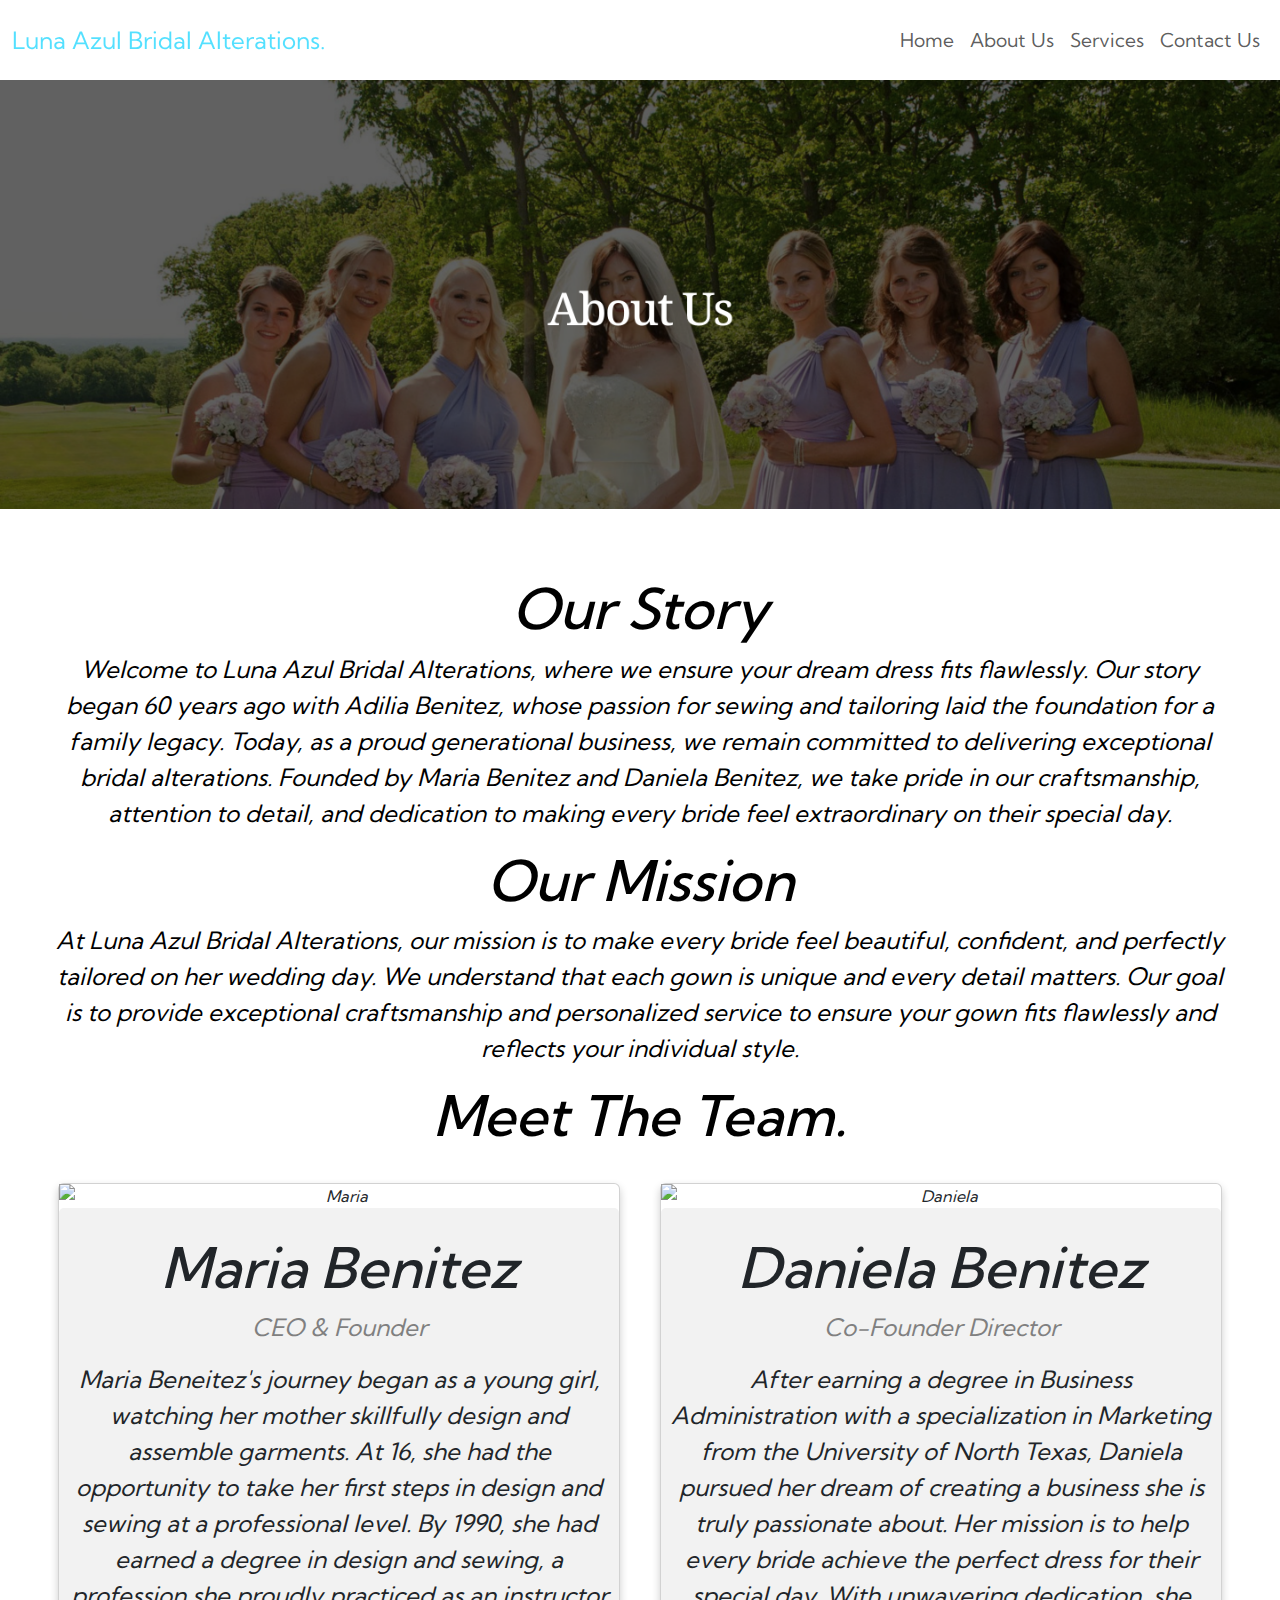
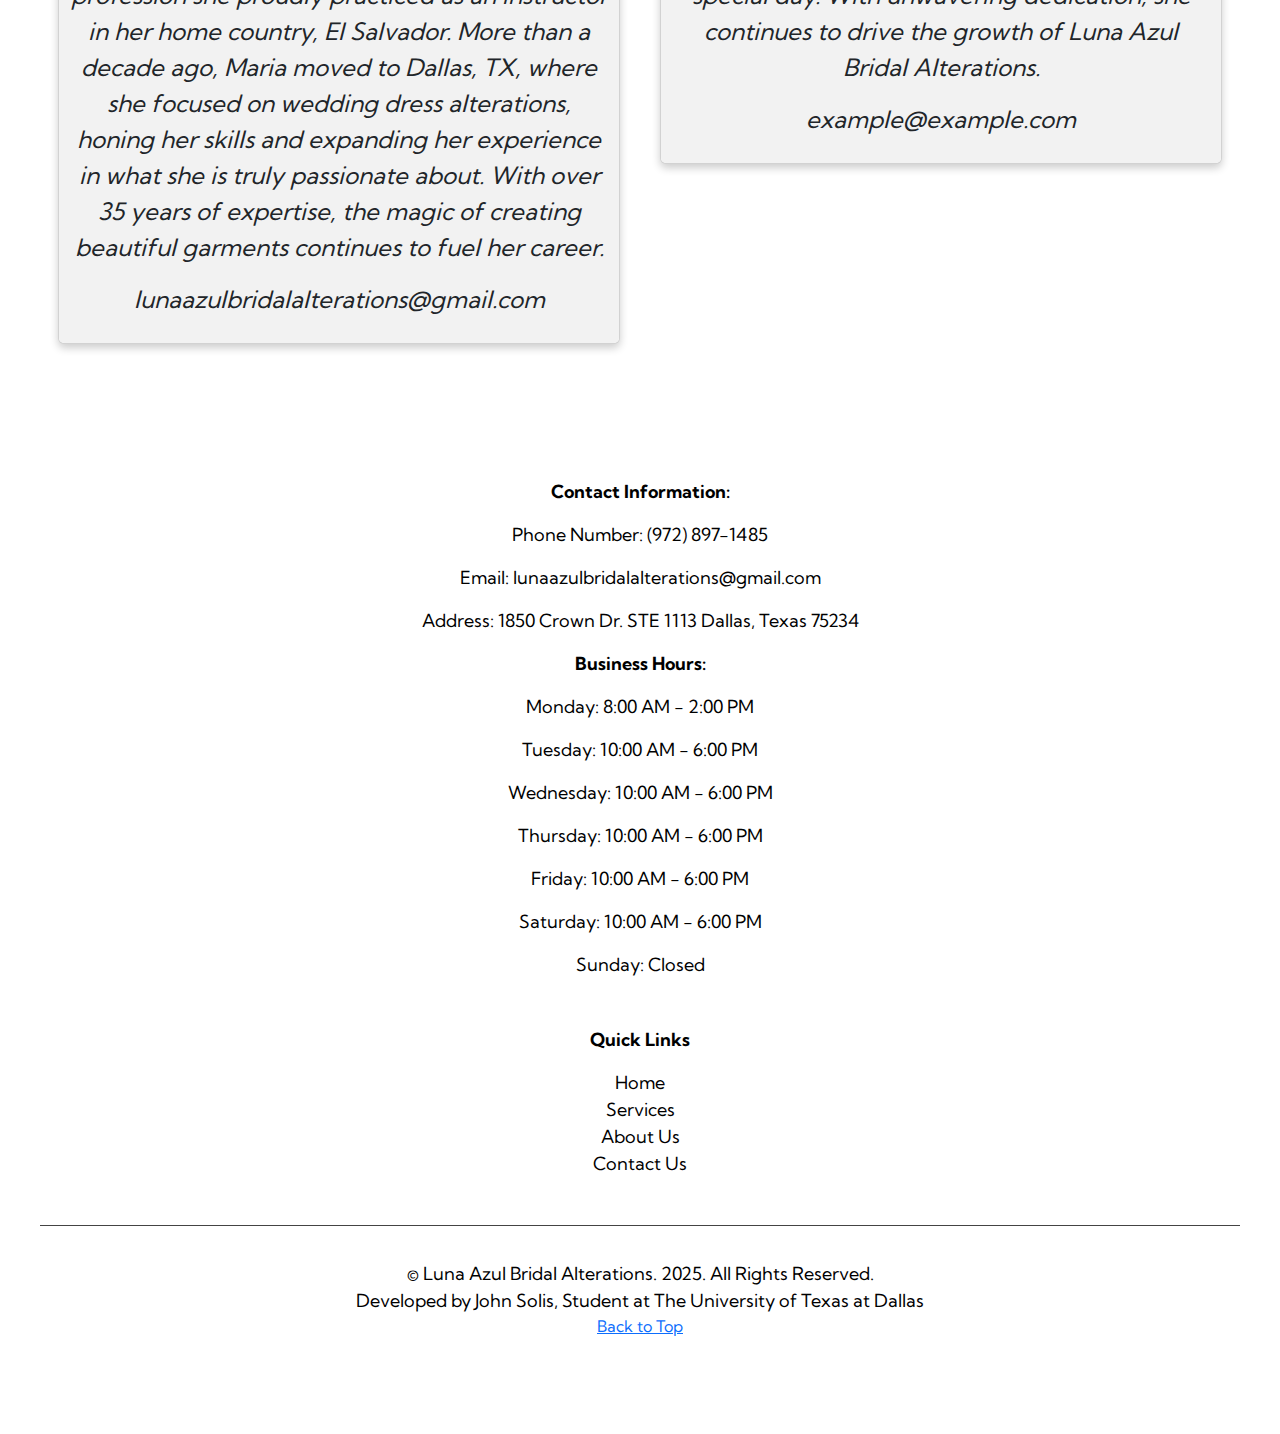
==== about.html @ 521522ea "Add files via upload" ====
<!DOCTYPE html>
<html lang="en">
<head>
  <meta charset="UTF-8">
  <meta name="viewport" content="width=device-width, initial-scale=1.0">
  <title>LUNA AZUL Bridal Alterations.</title>
  
  <!-- Bootstrap CSS via CDN -->
  <link href="https://cdn.jsdelivr.net/npm/bootstrap@5.3.3/dist/css/bootstrap.min.css" rel="stylesheet" integrity="sha384-QWTKZyjpPEjISv5WaRU9OFeRpok6YctnYmDr5pNlyT2bRjXh0JMhjY6hW+ALEwIH" crossorigin="anonymous">
  
  <!-- Google Fonts --> 
  <link href="https://fonts.googleapis.com/css2?family=Kumbh+Sans:wght@400;700&display=swap" rel="stylesheet">
  
 <!-- Font Awesome CDN -->
<link rel="stylesheet" href="https://cdnjs.cloudflare.com/ajax/libs/font-awesome/5.15.4/css/all.min.css" integrity="sha512-d5ZWywb5/YbCFwlqKZ3r/We1Qo54Q9uCZP5pj7q1O3FBNZKgGb+Fw9+0blbw8I6Nfs6Q1/1B0N+yJmg7Xr2fg==" crossorigin="anonymous" />

  <!-- Link to Custom CSS -->
  <link rel="stylesheet" href="styles.css">

  <!-- EmailJS SDK -->
  <script type="text/javascript" src="https://cdn.emailjs.com/dist/email.min.js"></script>
  <script type="text/javascript">
    (function() { emailjs.init("FO3VbMBV-la7xfixE");  })(); // Replace 'YOUR_EMAILJS_PUBLIC_KEY' with your actual EmailJS Public Key. 
  </script>
  <script type="text/javascript"
  src="https://cdn.jsdelivr.net/npm/@emailjs/browser@4/dist/email.min.js"></script>
<script type="text/javascript">
(function(){ emailjs.init({
  publicKey: "FO3VbMBV-la7xfixE", }); })();
</script>

</head>
<body>

  <!-- Navbar Section -->
  <nav class="navbar navbar-expand-md navbar-light">
    <div class="container-fluid">
      <a href="#home" id="navbar__logo" class="navbar-brand">Luna Azul Bridal Alterations.</a>

      <!-- Mobile menu toggle button (hamburger) -->
      <button class="navbar-toggler" type="button" data-bs-toggle="collapse" data-bs-target="#navbarNav" aria-controls="navbarNav" aria-expanded="false" aria-label="Toggle navigation">
        <span class="navbar-toggler-icon"></span>
      </button>

      <!-- Menu Items -->
      <div class="collapse navbar-collapse" id="navbarNav">
        <ul class="navbar-nav ms-auto">
          <li class="nav-item">
            <a href="index.html" class="nav-link" id="home-page">Home</a>
          </li>
          <li class="nav-item">
            <a href="about.html" class="nav-link" id="about-page">About Us</a>
          </li>
          <li class="nav-item">
            <a href="services.html" class="nav-link" id="services-page">Services</a>
          </li>
          <li class="nav-item">
            <a href="contactus.html" class="nav-link" id="contact-page">Contact Us</a>
          </li>
        </ul>
      </div>
    </div>
  </nav>


  <!-- Bootstrap JS and Dependencies -->
  <script src="https://cdn.jsdelivr.net/npm/@popperjs/core@2.11.6/dist/umd/popper.min.js"></script>
  <script src="https://cdn.jsdelivr.net/npm/bootstrap@5.3.3/dist/js/bootstrap.min.js"></script>

  <!-- Custom JS (for additional behavior) -->
  <script>
    // Mobile Menu Toggle
// Select the DOM elements for the menu and toggle button
const menuToggle = document.querySelector('#mobile-menu');
const menu = document.querySelector('.navbar__menu');

// Function to toggle the menu visibility
menuToggle.addEventListener('click', () => {
    menu.classList.toggle('collapse');  // Toggle the collapse class
});


  </script>

  <img src="images/Aboutus.png" alt="About Us" class="responsive">

<!-- About Section -->
<div class="main" id="about">
    <div class="main__container">
        <div class="main__content">
          <h1>Our Story</h1>
          <p>Welcome to Luna Azul Bridal Alterations, where we ensure your dream dress fits flawlessly. Our story began 60 years ago with Adilia Benitez, whose passion for sewing and tailoring laid the foundation for a family legacy. Today, as a proud generational business, we remain committed to delivering exceptional bridal alterations. Founded by Maria Benitez and Daniela Benitez, we take pride in our craftsmanship, attention to detail, and dedication to making every bride feel extraordinary on their special day.</p>
          
          <h2>Our Mission</h2>
          <p>At Luna Azul Bridal Alterations,  our mission is to make every bride feel beautiful, confident, and perfectly tailored on her wedding day. We understand that each gown is unique and every detail matters. Our goal is to provide exceptional craftsmanship and personalized service to ensure your gown fits flawlessly and reflects your individual style.</p>
          
          <h2>Meet The Team.</h2>

          <div class="row">
            <div class="column">
              <div class="card">
                <img src="img1.jpg" alt="Maria" style="width:100%">
                <div class="container">
                  <h2>Maria Benitez</h2>
                  <p class="title">CEO &amp; Founder</p>
                  <p>Maria Beneitez's journey began as a young girl, watching her mother skillfully design and assemble garments. At 16, she had the opportunity to take her first steps in design and sewing at a professional level. By 1990, she had earned a degree in design and sewing, a profession she proudly practiced as an instructor in her home country, El Salvador.

                    More than a decade ago, Maria moved to Dallas, TX, where she focused on wedding dress alterations, honing her skills and expanding her experience in what she is truly passionate about. With over 35 years of expertise, the magic of creating beautiful garments continues to fuel her career.</p>
                  <p>lunaazulbridalalterations@gmail.com</p>
                </div>
              </div>
            </div>
          
            <div class="column">
              <div class="card">
                <img src="img2.jpg" alt="Daniela" style="width:100%">
                <div class="container">
                  <h2>Daniela Benitez</h2>
                  <p class="title">Co-Founder Director</p>
                  <p>After earning a degree in Business Administration with a specialization in Marketing from the University of North Texas, Daniela pursued her dream of creating a business she is truly passionate about. Her mission is to help every bride achieve the perfect dress for their special day. With unwavering dedication, she continues to drive the growth of Luna Azul Bridal Alterations.</p>
                  <p>example@example.com</p>
                </div>
              </div>
            </div>
        </div>
      </div>
    </div>
  </div>

<script>

// Replace with your business address
const businessAddress = "1850 Crown Dr. STE 1113 Dallas, Texas 75234";

document.getElementById('contact-form').addEventListener('submit', function(event) {
  event.preventDefault();

  // Get user's address from the form
  const userAddress = document.getElementById('address').value;

  // Initialize Google Maps Distance Matrix service
  const service = new google.maps.DistanceMatrixService();

  // Make the request to calculate distance
  service.getDistanceMatrix(
    {
      origins: [userAddress],
      destinations: [businessAddress],
      travelMode: 'DRIVING',
    },
    function(response, status) {
      if (status === 'OK') {
        const result = response.rows[0].elements[0];
        const distance = result.distance.text;
        const duration = result.duration.text;

        // Display the result
        document.getElementById('distance').textContent = `Distance: ${distance}`;
        document.getElementById('duration').textContent = `Estimated Travel Time: ${duration}`;
        document.getElementById('distance-result').style.display = 'block';
      } else {
        alert('Error calculating distance: ' + status);
      }
    }
  );
});
</script>

<!-- EmailJS Form Handling Script -->
<script type="text/javascript">
document.getElementById('contact-form').addEventListener('submit', function(event) {
  event.preventDefault(); // Prevent traditional form submission

  emailjs.sendForm('service_ud7g4vt', 'template_qw69fcc', this)
    .then(function() {
      alert('SUCCESS! Your appointment request has been sent.');
    }, function(error) {
      alert('FAILED... Please try again.' + JSON.stringify(error));
    });
});
</script>

<!-- Bootstrap JS via CDN (for components like navbar, modals, etc.) -->
<script src="https://cdn.jsdelivr.net/npm/bootstrap@5.3.3/dist/js/bootstrap.bundle.min.js" integrity="sha384-YvpcrYf0tY3lHB60NNkmXc5s9fDVZLESaAA55NDzOxhy9GkcIdslK1eN7N6jIeHz" crossorigin="anonymous"></script>
</body>
</html>

<!-- Footer Section -->
<div class="footer__container">
  <div class="footer__content">
    <!-- Contact Information -->
    <div class="footer__column">
      <p><strong>Contact Information:</strong></p>
      <p>Phone Number: (972) 897-1485</p>
      <p>Email: lunaazulbridalalterations@gmail.com</p>
      <p>Address: 1850 Crown Dr. STE 1113 Dallas, Texas 75234</p>
      <p><strong>Business Hours:</strong></p>
      <p>Monday: 8:00 AM - 2:00 PM</p>
      <p>Tuesday: 10:00 AM - 6:00 PM</p>
      <p>Wednesday: 10:00 AM - 6:00 PM</p>
      <p>Thursday: 10:00 AM - 6:00 PM</p>
      <p>Friday: 10:00 AM - 6:00 PM</p>
      <p>Saturday: 10:00 AM - 6:00 PM</p>
      <p>Sunday: Closed</p>
   </div>

    <!-- Quick Links -->
    <div class="footer__column">
      <p><strong>Quick Links</strong></p>
      <ul>
        <li><a href="index.html">Home</a></li>
        <li><a href="services.html">Services</a></li>
        <li><a href="about.html">About Us</a></li>
        <li><a href="#contact-us">Contact Us</a></li>
      </ul>
    </div>

<!-- Bottom Section -->
<div class="footer__bottom">
  <p class="website__rights">© Luna Azul Bridal Alterations. 2025. All Rights Reserved.</p>
  <p>Developed by John Solis, Student at The University of Texas at Dallas</p>
  <a href="services.html" class="back-to-top">Back to Top</a>
</div>
</div>

<!-- Link to JavaScript -->
<script src="app.js"></script>
</body>
</html>
---- styles.css ----
/* Global styles */
* {
    box-sizing: border-box;
    margin: 0;
    padding: 0;
    font-family: 'Kumbh Sans', sans-serif;
    scroll-behavior: smooth;
  }
  
  .navbar {
    background: #fff;
    height: 80px;
    display: flex;
    justify-content: center;
    align-items: center;
    font-size: 1.2rem;
    position: sticky;
    top: 0;
    z-index: 1000;
  }
  
  .navbar__container {
    display: flex;
    justify-content: space-between;
    height: 80px;
    z-index: 1;
    width: 100%;
    max-width: 1300px;
    margin: 0 auto;
    padding: 0 50px;
  }
  
  #navbar__logo {
    background-color: #53e0ff;
    background-image: linear-gradient(to top, #53e0ff 100%);
    background-size: 100%;
    -webkit-background-clip: text;
    -moz-background-clip: text;
    -webkit-text-fill-color: transparent;
    -moz-text-fill-color: transparent;
    display: flex;
    align-items: center;
    cursor: pointer;
    text-decoration: none;
    font-size: 1.5rem;
  }
  
  .navbar__menu {
    display: flex;
    align-items: center;
    list-style: none;
  }
  
  .navbar__item {
    height: 80px;
  }
  
  .navbar__links {
    color: #53e0ff;
    display: flex;
    align-items: center;
    justify-content: center;
    width: 125px;
    text-decoration: none;
    height: 100%;
    transition: all 0.3s ease;
  }
  
  .navbar__links:hover {
    color: #00008B;
    transition: all 0.3s ease;
  }
  
  .navbar__btn {
    display: flex;
    justify-content: center;
    align-items: center;
    padding: 0 1rem;
    width: 100%;
  }
  
  .button {
    display: flex;
    justify-content: center;
    align-items: center;
    text-decoration: none;
    padding: 10px 20px;
    height: 100%;
    width: 100%;
    border: none;
    outline: none;
    border-radius: 4px;
    background: #00008B;
    background: -webkit-linear-gradient(to right, #000000, #000000, #000000);
    background: linear-gradient(to right, #000000, #000000, #000000);
    color: #53e0ff;
    transition: all 0.3s ease;
  }
  
  /* Hamburger Menu Styling */
.navbar__toggle .bar {
  width: 25px;
  height: 3px;
  background-color: #fff;
  margin: 5px 0;
  transition: all 0.3s ease;
}

/* Mobile View */
@media screen and (max-width: 960px) {
  .navbar__container {
    display: flex;
    justify-content: space-between;
    height: 80px;
    z-index: 1;
    width: 100%;
    max-width: 1300px;
    padding: 0;
  }

  .navbar__menu {
    display: block; /* Hidden by default */
    flex-direction: column;
    justify-content: center;
    align-items: center;
    position: absolute;
    margin: 0;
    top: 80px;
    width: 100%;
    background-color: #131313;
    z-index: -1;
    transition:none;
  }

  .navbar__menu.collapse {
    display:none;
  }
  

  .navbar__menu.active {
    display: flex; /* Display when active */
  }

  .navbar__item {
    width: 100%;
  }


  .navbar__links {
    text-align: center;
    padding: 2rem;
    width: 100%;
    display: table;
  }

  #mobile-menu {
    position: absolute;
    top: 20%;
    right: 5%;
    transform: translate(5%, 20%);
  }

  #navbar__logo {
    padding-left: 25px;
  }

  .navbar__toggle .bar {
    width: 25px;
    height: 3px;
    margin: 5px auto;
    transition: all 0.3s ease-in-out;
    background: #000000;
  }

  .button {
    display: flex;
    justify-content: center;
    align-items: center;
    width: 80%;
    height: 80px;
    margin: 0;
  }

  #mobile-menu {
    position: absolute;
    top: 20%;
    right: 5%;
    transform: translate(5%, 20%);
  }

  .navbar__toggle .bar {
    display: block;
    cursor: pointer;
  }

  #mobile-menu.is-active .bar:nth-child(2) {
    opacity: 0;
  }

  #mobile-menu.is-active .bar:nth-child(1) {
    transform: translateY(8px) rotate(45deg);
  }

  #mobile-menu.is-active .bar:nth-child(3) {
    transform: translateY(-8px) rotate(-45deg);
  }
}
  
/* Hero Section */
.hero {
    background: #ffffff;
    background: linear-gradient(to right, #53e0ff, #53e0ff);
    padding: 100px 0;
    align-items: center;
    background: url('images/Homepage3.jpg') no-repeat center center/cover;
    min-height: 100vh;
    display: flex;
    justify-content: center;
    text-align: center;
    color: #53e0ff;
    background-color: #000; /* Fallback color in case the image doesn't load */
  }
  
  .hero__container {
    display: flex;
    flex-direction: column;
    justify-content: center;
    align-items: center;
    max-width: 1200px;
    margin: 0 auto;
    height: 90%;
    text-align: center;
    padding: 30px;
  }
  
  .hero__heading {
    font-size: 100px;
    margin-bottom: 24px;
    color: #53e0ff;
  }
  
  .hero__description {
    font-size: 60px;
    margin-bottom: 30px; /* Adds spacing below description */
  }
  
  /* Contact Buttons Styling */
  .contact-buttons-container {
    display: flex;
    gap: 20px; /* Adds spacing between buttons */
    justify-content: center;
  }
  
  .contact-btn {
    padding: 15px 30px;
    font-size: 18px;
    border-radius: 5px;
    text-decoration: none;
  }
  
  .btn-primary {
    background-color: #007BFF;
    border: none;
    color: #ffffff;
    transition: background-color 0.3s ease;
  }
  
  .btn-primary:hover {
    background-color: #00008B;
  }
  
  .btn-secondary {
    background-color: #007BFF;
    border: none;
    color: #fff;
    transition: background-color 0.3s ease;
  }
  
  .btn-secondary:hover {
    background-color: #00008B;
  }
  
  /* Responsive Adjustments */
  @media screen and (max-width: 768px) {
    .hero__heading {
      font-size: 60px;
    }
  
    .hero__description {
      font-size: 40px;
      padding: 25px;
    }
  
    .contact-btn {
      font-size: 20px;
      padding: 12px 25px;
    }
  }

/* About Section */
.responsive {
    max-width: 100%;
    height: auto;
    align-items: center;
}

.main {
    background-color: #ffffff;
    display: flex;
    align-items: center;
    justify-content: center;
}

/* Main Container */
.main__container {
    display: flex;
    flex-direction: column;
    align-items: center;
    max-width: 1300px;
    width: 100%;
    padding: 50px;
    font-size: medium;
}

/* Top Images (Side by Side) */
.top-images {
    display: flex;
    justify-content: center;
    gap: 10px;
    width: 100%;
    margin-bottom: 20px;
}

.top-images img {
    flex-grow: 1;
    max-width: calc(50% - 5px);
    height: auto;
    border-radius: 8px;
    object-fit: cover;
}

/* Content Layout */
.content-layout {
  padding: 50px;
    display: flex;
    grid-template-columns: column; /* Left images take 1/3, Text takes 2/3 */
    gap: 30px;
    width: 100%;
    align-items: center;
}

/* Left Images (Stacked Vertically) */
.left-images {
    display: flex;
    flex-direction: column;
    gap: 10px;
    max-width: 300px;
}

.left-images img {
    width: 100%;
    height: auto;
    border-radius: 8px;
    object-fit: cover;
}

/* Main Content */
.main__content {
    text-align: center;
    color: #000;
    text-decoration: solid;
    font-style:oblique;
}

.main__content h1, 
.main__content h2 {
    margin-top: 1rem;
    font-size: 3.5rem;
}
.main__content p {
    font-size: 1.5rem;
}

/* Button Styling */
.main__btn {
    font-size: 1rem;
    background: #1a9df5;
    padding: 12px 36px;
    border: none;
    border-radius: 4px;
    color: #fff;
    cursor: pointer;
    transition: 0.3s;
    text-decoration: none;
    display: inline-block;
    text-align: center;
}

.main__btn:hover {
    background: #1484d3;
}

/* Responsive Layout for Tablets & Desktops */
@media screen and (min-width: 768px) {
    .content-layout {
        display: grid;
        grid-template-columns: 1fr 2fr;
        gap: 50px;
        align-items: start;
    }

    .main__content {
        text-align: center;
    }
}

/* Adjustments for Mid-Sized Screens */
@media screen and (max-width: 1100px) {
    .main__container {
        display: flex;
        flex-direction: column;
        align-items: center;
    }

    .main__content {
        text-align: center;
        margin-bottom: 2rem;
    }

    .main__content h1 {
        font-size: 2.5rem;
    }

    .main__content h2 {
        font-size: 3rem;
    }

    .main__content p {
        font-size: 1.5rem;
    }

    .main__btn {
        margin-top: 2rem;
        padding: 1rem 2rem;
    }
}

/* Mobile Adjustments */
@media screen and (max-width: 400px) {
    .main__img--card {
        width: 250px;
        height: 250px;
    }

    .main__content h1 {
        font-size: 1.5rem;
        margin-top: 1.5rem;
    }

    .main__content h2 {
        font-size: 2rem;
    }

    .main__content p {
        font-size: 1rem;
        margin-top: 1rem;
    }

    .main__btn {
        padding: 12px 24px;
        margin: 2rem 0;
    }
}
  
  /* Gallery Section */
  .gallery {
    background-color: #ffffff;
    padding: 60px 0;
    text-align: center;
  }
  
  .gallery__container {
    max-width: 1200px;
    margin: 0 auto;
  }
  
  .gallery h2 {
    font-size: 2.5rem;
    margin-bottom: 40px;
    color: #000000;
  }
  
  .gallery__grid {
    display: grid;
    grid-template-columns: repeat(auto-fit, minmax(250px, 1fr));
    grid-gap: 20px;
    padding: 0 20px;
  }
  
  .gallery__item {
    border-radius: 8px;
    overflow: hidden;
    transition: transform 0.3s ease;
    width: 100%; /* Make sure it takes full width of the grid cell */
    height: 250px; /* Fixed height for all images */
  }
  
  .gallery__item img {
    width: 100%;
    height: 100%;
    object-fit: cover; /* Ensures images fill the container while keeping aspect ratio */
    display: block;
  }
  
  .gallery__item:hover {
    transform: scale(1.05); /* Slight zoom effect on hover */
  }
  
  
  /* Services Section */
.services {
    background: #ffffff;
    display: flex;
    flex-direction: column;
    justify-content: center;
    align-items: center;
    padding: 5rem;
  }
  
  .services h1 {
    background-color: #000000;
    background-image: linear-gradient(to top, #131313, #444 100%);
    background-size: 100%;
    -webkit-background-clip: text;
    -moz-background-clip: text;
    -webkit-text-fill-color: transparent;
    -moz-text-fill-color: transparent;
    margin-bottom: 5rem;
    font-size: 1rem;
  }
  
  .services__wrapper {
    display: flex;
    flex-direction: column; /* Stack items on top of each other */
    align-items: center; /* Center the cards */
    gap: 20px; /* Space between cards */
    width: 100%;
    max-width: 600px; /* Adjust width if needed */
    }
  
  .services__card {
    background: #ffffff; /* Background color change for better contrast */
    border-radius: 4px;
    overflow: hidden; /* Ensures content doesn't overflow */
    transition: transform 0.3s ease-in;
    display: flex;
    flex-direction: column;
    justify-content: space-between;
    align-items: center;
    text-align: center;
    color: #000000;
  }
  
  .services__card img {
    width: 100%;   /* Make sure the image fills the card width */
    height: 300px; /* Fix height for consistent look */
    object-fit: cover; /* Maintain aspect ratio and crop if needed */
  }
  
  .services__card h2 {
    font-size: 2.5rem;
    margin: 16px 0 10px 0;
  }
  
  .services__card p {
    font-size: 1rem;
    margin: 10px 0;
  }
  
  .services__btn {
    margin-bottom: 16px;
  }
  
  .services__card button {
    color: #131313;
    padding: 10px 20px;
    border: none;
    outline: none;
    border-radius: 4px;
    background: #000000;
    font-size: 1rem;
    transition: background 0.3s ease-in; /* Smooth transition */
  }
  
  .services__card button:hover {
    cursor: pointer;
    background: #1a9df5; /* Slightly darker on hover */
  }
  
  .services__card:hover {
    transform: scale(1.05); /* Slight scale effect */
    transition: transform 0.3s ease-in;
  }
  
  @media screen and (max-width: 1300px) {
    .services__wrapper {
      grid-template-columns: repeat(auto-fit, minmax(250px, 1fr)); /* More flexibility for smaller screens */
    }
  }
  
  @media screen and (max-width: 768px) {
    .services__wrapper {
      grid-template-columns: 1fr; /* One column for small screens */
    }
  }
  
.main__btn {
    font-size: 1.8rem;
    background: linear-gradient(to right, #000000, #000000);
    padding: 20px 60px;
    border: none;
    border-radius: 4px;
    color: #fff;
    margin-top: 2rem;
    cursor: pointer;
    text-decoration: none;
  }
  
  .main__btn a {
    color: white;
    text-decoration: none;
  }
  
  .main__btn:hover {
    background-color: #999999; /* Add hover effect */
  }

  /* Map Styling */
.map__container {
    padding: 2rem 0;
    text-align: center;
    background-color: #131313;
    color: #fff;
}

.section-heading {
    font-size: 2.5rem;
    color: #fff;
    margin-bottom: 1rem;
}

.map-wrapper {
    max-width: 1200px;
    margin: 0 auto;
    border-radius: 10px;
    overflow: hidden;
}

/* Map container adjustments to avoid overflow */
.map__container iframe {
    width: 100%;
    height: 450px;
    max-width: 100%;
    border: 0;
    border-radius: 10px; /* Add rounded corners */
}

/* Ensure text color is white */
.map__container h2, #distance-result h3, #distance-result p {
    color: #000000;
}

/* Distance Result Section adjustments */
#distance-result {
    display: none;
    color: #fff;
}

#distance-result h3 {
    font-size: 1.5rem;
    color: #fff;
}

#distance-result p {
    color: #aaa;
    font-size: 1.2rem;
} 
  
  /* Footer Styling */
.footer__container {
    background-color: #ffffff;
    padding: 3rem 0;
    color: #000000;
    display: flex;
    flex-direction: column;
    align-items: center;
}

.footer__content {
    display: grid;
    grid-template-columns: repeat(1, 1fr); /* Three equal columns */
    justify-items: center; /* Centers content inside each column */
    max-width: 1200px;
    width: 100%;
    margin-bottom: 3rem;
    text-align: center;
    gap: 2rem; /* Adds spacing between columns */
}

.footer__column {
    text-align: center;
    font-size: 20px; /* Set font size to 20px for each column */
    padding: 0 15px; /* Adds padding to each column for better spacing */
}

.footer__column h4 {
    margin-bottom: 1.5rem;
    font-size: 1.6rem; /* Increased heading size for better emphasis */
    color: #000000; /* Brightened heading color */
}

.footer__column p,
.footer__column ul {
    margin-bottom: 1rem;
    font-size: 18px; /* Reduced font size slightly for better readability */
    color: #000000;
}

.footer__column ul {
    list-style-type: none;
    padding-left: 0;
}

.footer__column ul li a {
    color: #000000; /* Links are now white */
    text-decoration: none;
    font-size: 18px;
    margin-bottom: 1.5rem;
    transition: color 0.3s ease;
}

.footer__column ul li a:hover {
    text-decoration: underline;
    color: #000000; /* Add hover effect with bright color */
}

.footer__social {
    display: flex;
    gap: 1.5rem; /* Adds larger spacing between social icons */
    justify-content: center;
    margin-bottom: 1rem;
}

.footer__social a {
    color: #000000;
    font-size: 28px; /* Increased icon size for better visibility */
    transition: color 0.3s ease;
}

.footer__social a:hover {
    color: #0f29f1; /* Social icons change color on hover */
}

.footer__bottom {
  width: 100%; /* Full width */
  text-align: center;
  padding-top: 1.5rem;
  border-top: 1px solid #444; /* Horizontal line */
  margin-top:auto;
}

.footer__bottom p {
    font-size: 18px;
    color: #000000;
    margin-bottom: auto;
}

.website__rights {
    color: #000000;
    margin-top: 10px;
}

/* Media Queries for Responsive Layout */
@media (max-width: 768px) {
    .footer__content {
        grid-template-columns: 1fr; /* Stack the columns on small screens */
        text-align: center; /* Center text for small screens */
    }

    .footer__column {
        padding: 20px 0; /* Add vertical spacing between stacked columns */
    }
}

.social__icon--link {
    color: #fff;
    font-size: 24px;
}

.social__media {
    max-width: 1000px;
    width: 100%;
}

.social__media--wrap {
    display: flex;
    justify-content: space-between;
    align-items: center;
    width: 90%;
    max-width: 1000px;
    margin: 40px auto 0 auto;
}

.social__icons {
    color: #fff;
    display: flex;
    justify-content: space-between;
    align-items: center;
    width: 240px;
}

.website__rights {
    color: #fff;
    margin-top: 10px;
}

/* Contact Us Form */
.form__group {
    margin-bottom: 1rem;
}

.form__group label {
    font-size: 1rem;
    font-weight: bold;
    display: block;
    margin-bottom: 0.5rem;
}

.form__group input,
.form__group textarea {
    width: 100%;
    padding: 10px;
    border: 1px solid #ccc;
    border-radius: 4px;
    font-size: 1rem;
}

.form__group input[type="file"] {
    border: none;
}

.form__btn {
    display: inline-block;
    background-color: #000;
    color: #fff;
    padding: 12px 24px;
    font-size: 1rem;
    border: none;
    border-radius: 4px;
    cursor: pointer;
}

.form__btn:hover {
    background-color: #444;
}

/* Three columns side by side */
.column {
    float: left;
    width: 50%;
    margin-bottom: 16px;
    padding: 0 8px;
    align-items: center;
  }
  
  /* Display the columns below each other instead of side by side on small screens */
  @media screen and (max-width: 650px) {
    .column {
      width: 100%;
      display: block;
    }
  }
  
  /* Add some shadows to create a card effect */
  .card {
    box-shadow: 0 4px 8px 0 rgba(0, 0, 0, 0.2);
  }
  
  /* Some left and right padding inside the container */
  .container {
    padding: 0 16px;
  }
  
  /* Clear floats */
  .container::after, .row::after {
    content: "";
    clear: both;
    display: table;
  }
  
  .title {
    color: grey;
  }
  
  .button {
    border: none;
    outline: 0;
    display: inline-block;
    padding: 8px;
    color: white;
    background-color: #000;
    text-align: center;
    cursor: pointer;
    width: 100%;
  }
  
  .button:hover {
    background-color: #555;
  }

/* Slideshow container */
.slideshow-container {
  height: 300;
  position: relative;
  width: 500;
  }

    /* Hide the images by default */
    .mySlides {
      width: 100%;
    }
  
    .mySlides image{
      height: 100%;
      position: absolute;
    }
  
    .mySlides img{
      width: 100%;
      max-width: 500px;
      height: 500px;
      object-fit: contain;
    }
  
  /* Next & previous buttons */
  .prev, .next {
    background: #eee;
    padding: 16px;
    position: absolute;
    top: 50%;
    transform: translateY(-50%);
    font-size: 20px;
    box-shadow: 0 4px 8px rgba(0, 0, 0.6);
    z-index: 100;
    cursor: pointer;
    transition: 1000ms;
  }
  
  /* Position the "next button" to the right */
  .next {
    right: 0;
    border-radius: 3px 0 0 3px;
  }
  
  /* On hover, add a black background color with a little bit see-through */
  .prev:hover, .next:hover {
    background-color: #4849ff;
  }
  
  .prev {
    left: 0;
  }

  .next {
    right: 0;
  }
  
  /* The dots/bullets/indicators */
.navigation-dots {
  display: flex;
  height: 32px;
  align-items: center;
  justify-content: center;
  margin: 16px 0;
}

  .single-dot {
    cursor: pointer;
    height: 16px;
    width: 16px;
    border: 2px solid #000;
    background-color: #333;
    border-radius: 50%;
    transition: 400ms;
    margin: 0 8px;
  }

  .single-dot.active {
    background: #eee;

  }
  
  .active, .dot:hover {
    background-color: #717171;
  }
  
  /* Fading animation */
  .fade {
    animation-name: fade;
    animation-duration: 7s;
  }
  
  @keyframes fade {
    from {opacity: .4}
    to {opacity: 1}
  }

  * {
    box-sizing: border-box;
  }
  
  /* Style inputs */
  input[type=text], select, textarea {
    width: 100%;
    padding: 12px;
    border: 1px solid #ccc;
    margin-top: 6px;
    margin-bottom: 16px;
    resize: vertical;
  }
  
  input[type=submit] {
    background-color: #04AA6D;
    color: white;
    padding: 12px 20px;
    border: none;
    cursor: pointer;
  }
  
  input[type=submit]:hover {
    background-color: #45a049;
  }
  
  /* Style the container/contact section */
  .container {
    border-radius: 5px;
    background-color: #f2f2f2;
    padding: 10px;
  }
  
  /* Create two columns that float next to eachother */
  .column {
    float: left;
    width: 50%;
    margin-top: 6px;
    padding: 20px;
  }
  
  /* Clear floats after the columns */
  .row:after {
    content: "";
    display: table;
    clear: both;
  }
  
  /* Responsive layout - when the screen is less than 600px wide, make the two columns stack on top of each other instead of next to each other */
  @media screen and (max-width: 600px) {
    .column, input[type=submit] {
      width: 100%;
      margin-top: 0;
    }
  }
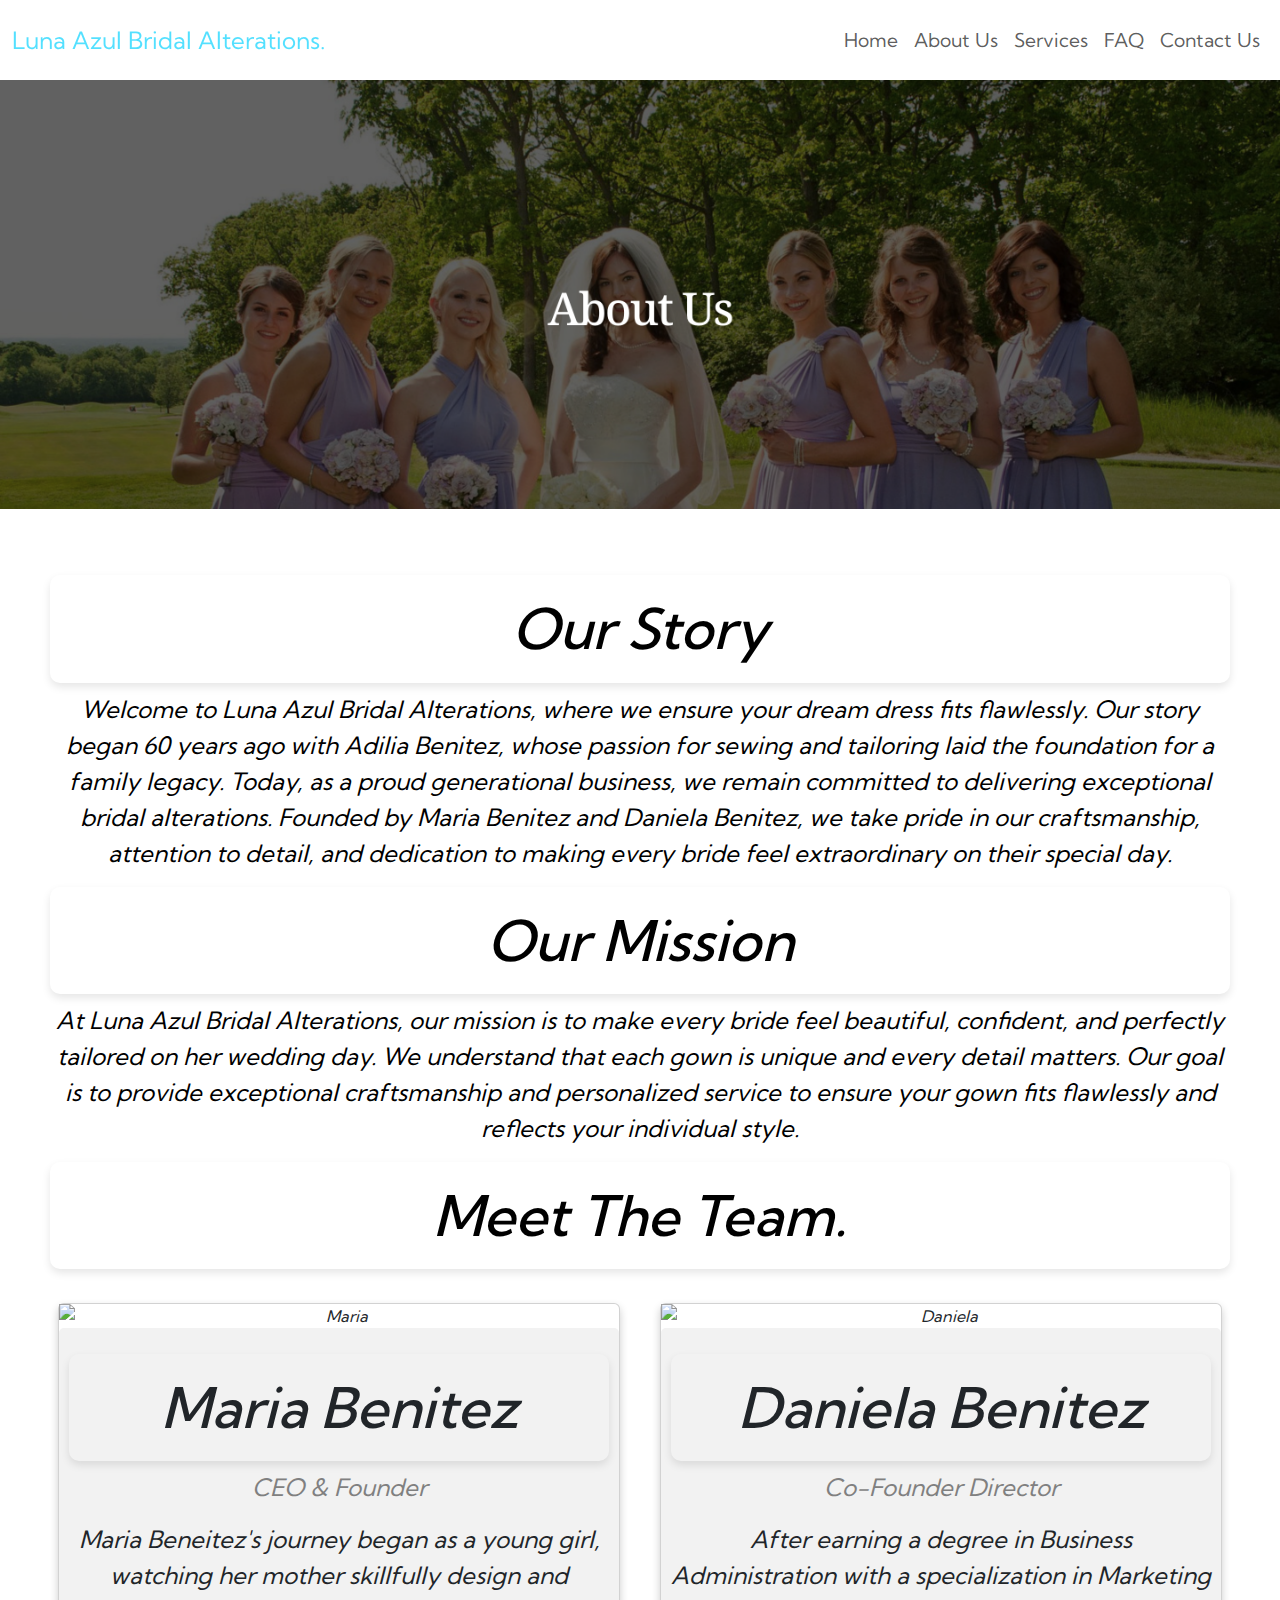
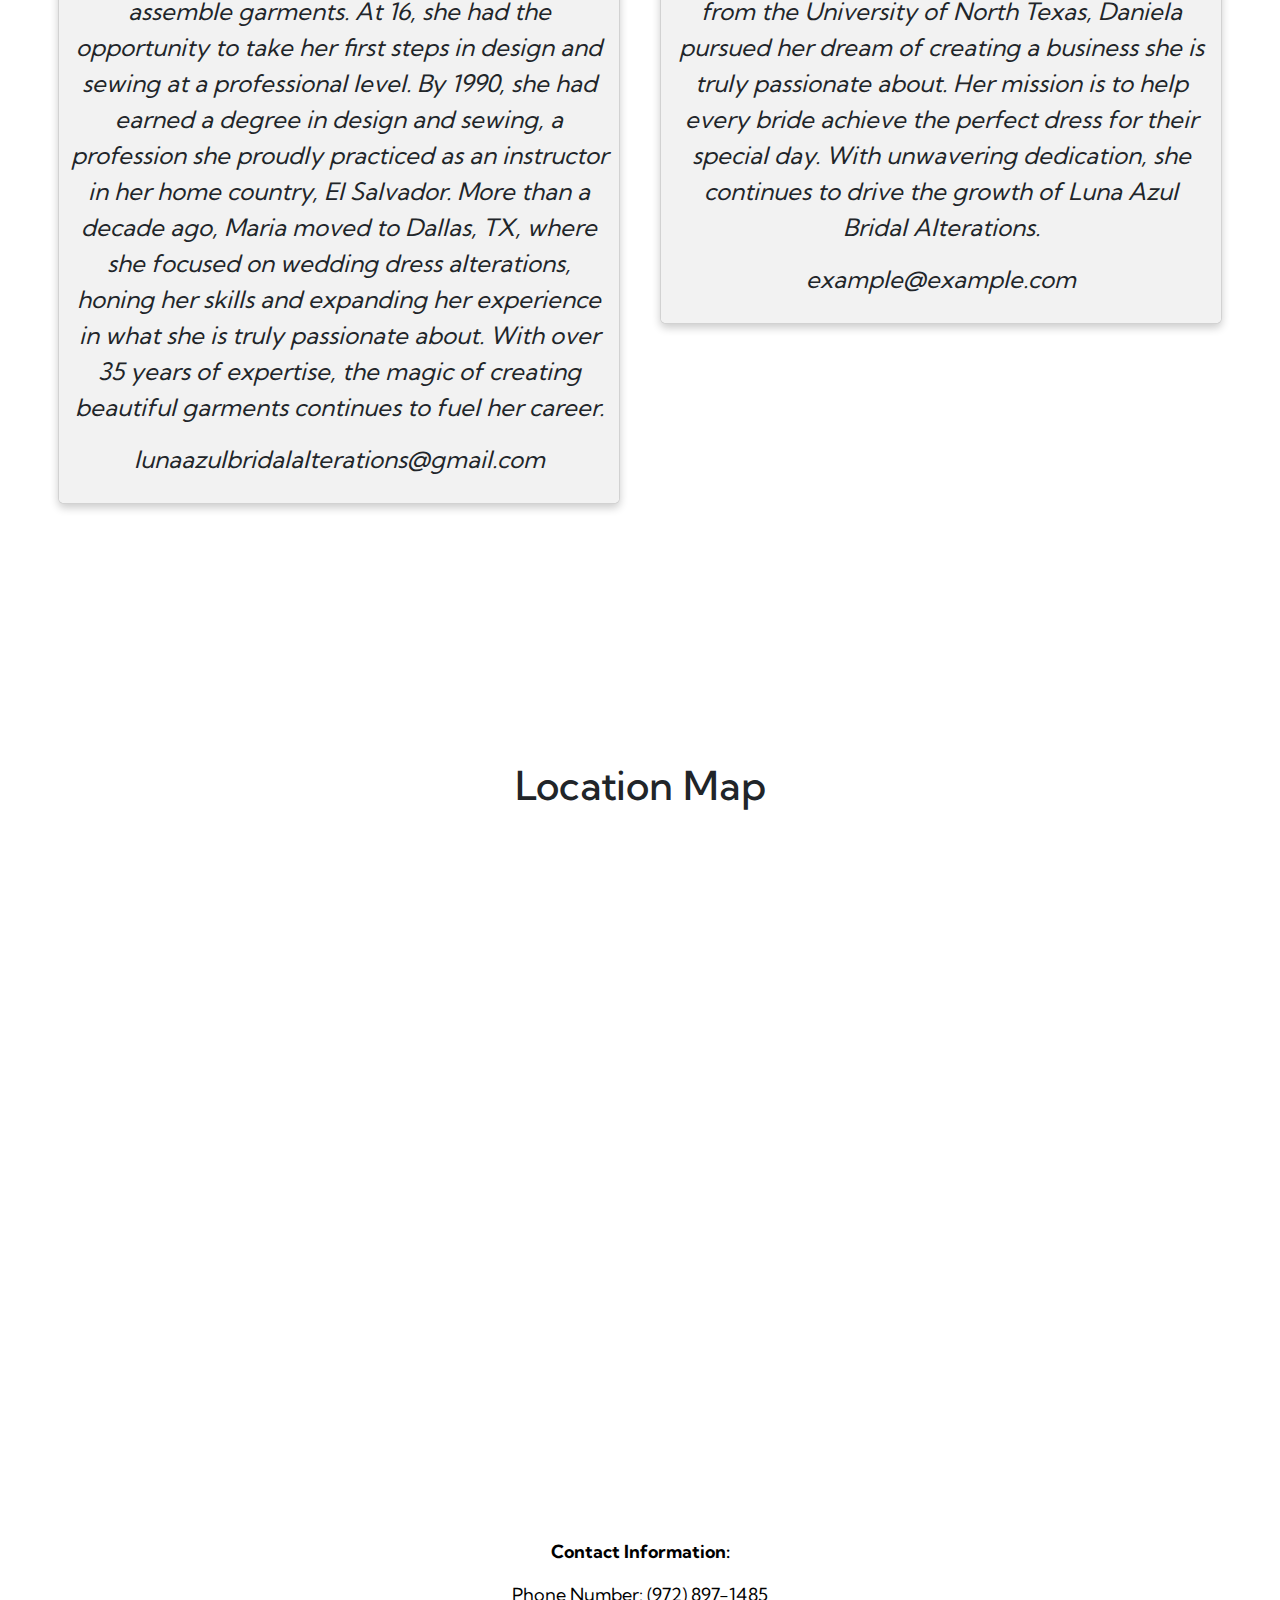
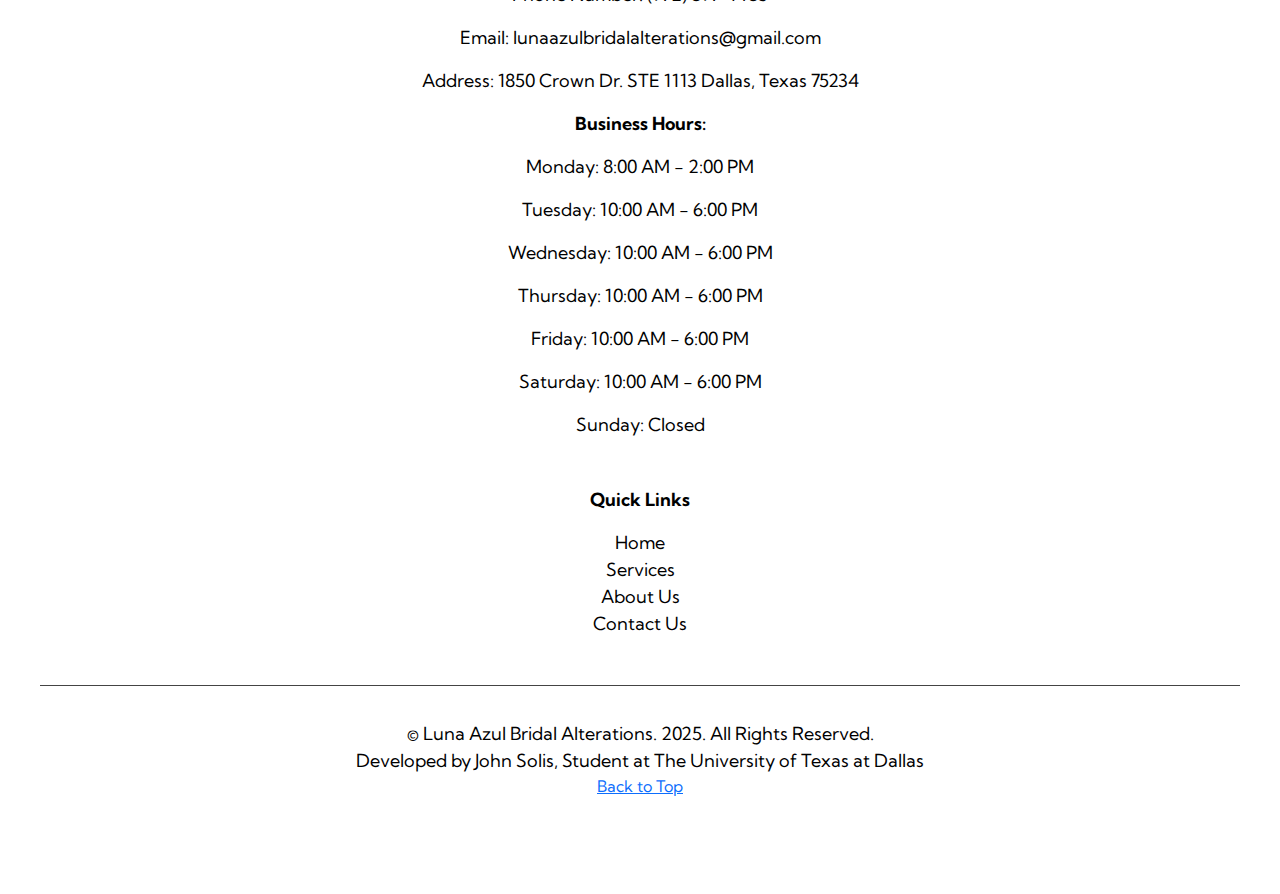
==== commit 248657ba: "Add files via upload" ====
--- a/about.html
+++ b/about.html
@@ -53,6 +53,9 @@
           </li>
           <li class="nav-item">
             <a href="services.html" class="nav-link" id="services-page">Services</a>
+          </li>
+          <li class="nav-item">
+            <a href="faq.html" class="nav-link" id="faq-page">FAQ</a>
           </li>
           <li class="nav-item">
             <a href="contactus.html" class="nav-link" id="contact-page">Contact Us</a>
@@ -180,6 +183,11 @@
 });
 </script>
 
+<div class="maps">
+  <h1>Location Map</h1>
+  <iframe src="https://www.google.com/maps/embed?pb=!1m18!1m12!1m3!1d3349.9708306381863!2d-96.91877852433224!3d32.898939473613!2m3!1f0!2f0!3f0!3m2!1i1024!2i768!4f13.1!3m3!1m2!1s0x864c2763aa964d55%3A0xa40b137884692e3b!2sLuna%20Azul%20Bridal%20Alterations!5e0!3m2!1sen!2sus!4v1740326108132!5m2!1sen!2sus" width="600" height="450" style="border:0;" allowfullscreen="" loading="lazy" referrerpolicy="no-referrer-when-downgrade"></iframe>
+</div>
+
 <!-- Bootstrap JS via CDN (for components like navbar, modals, etc.) -->
 <script src="https://cdn.jsdelivr.net/npm/bootstrap@5.3.3/dist/js/bootstrap.bundle.min.js" integrity="sha384-YvpcrYf0tY3lHB60NNkmXc5s9fDVZLESaAA55NDzOxhy9GkcIdslK1eN7N6jIeHz" crossorigin="anonymous"></script>
 </body>
--- a/styles.css
+++ b/styles.css
@@ -322,48 +322,6 @@
     font-size: medium;
 }
 
-/* Top Images (Side by Side) */
-.top-images {
-    display: flex;
-    justify-content: center;
-    gap: 10px;
-    width: 100%;
-    margin-bottom: 20px;
-}
-
-.top-images img {
-    flex-grow: 1;
-    max-width: calc(50% - 5px);
-    height: auto;
-    border-radius: 8px;
-    object-fit: cover;
-}
-
-/* Content Layout */
-.content-layout {
-  padding: 50px;
-    display: flex;
-    grid-template-columns: column; /* Left images take 1/3, Text takes 2/3 */
-    gap: 30px;
-    width: 100%;
-    align-items: center;
-}
-
-/* Left Images (Stacked Vertically) */
-.left-images {
-    display: flex;
-    flex-direction: column;
-    gap: 10px;
-    max-width: 300px;
-}
-
-.left-images img {
-    width: 100%;
-    height: auto;
-    border-radius: 8px;
-    object-fit: cover;
-}
-
 /* Main Content */
 .main__content {
     text-align: center;
@@ -376,9 +334,17 @@
 .main__content h2 {
     margin-top: 1rem;
     font-size: 3.5rem;
-}
+    box-shadow: 0 4px 8px rgba(0, 0, 0, 0.1); /* Subtle shadow to make it look floating */
+    border-radius: 10px; /* Rounded corners */
+    padding: 20px; /* Space inside the box */
+  }
 .main__content p {
     font-size: 1.5rem;
+}
+
+.main__content p1 {
+  background-color: #f4f4f9; /* Light background color */
+  font-size: 1.2rem; /* Text size */
 }
 
 /* Button Styling */
@@ -955,16 +921,21 @@
     cursor: pointer;
     transition: 1000ms;
   }
-  
-  /* Position the "next button" to the right */
-  .next {
-    right: 0;
-    border-radius: 3px 0 0 3px;
-  }
+
+/* Position the "next button" to the right */
+.next {
+  right: 0;
+}
+
+/* Position the "previous button" to the left */
+.prev {
+  left: 0;
+}
   
   /* On hover, add a black background color with a little bit see-through */
   .prev:hover, .next:hover {
-    background-color: #4849ff;
+    background: #000; /* Black background on hover */
+    color: #fff; /* White text color (arrow) on hover */
   }
   
   .prev {
@@ -1007,7 +978,7 @@
   /* Fading animation */
   .fade {
     animation-name: fade;
-    animation-duration: 7s;
+    animation-duration: 10s;
   }
   
   @keyframes fade {
@@ -1071,4 +1042,82 @@
     }
   }
 
-  +  .maps {
+    width: 100%;
+    height: 100vh;
+    display: flex;
+    align-items: center;
+    justify-content: center;
+    flex-direction: column;
+  }
+
+  iframe{
+    width: 80%;
+    height: 500px;
+    filter: invert(100%);
+  }
+
+  .wrapper23 {
+    max-width: 75%;
+    margin: auto;
+  }
+
+  .wrapper23 > p, .wrapper23 >h1 {
+    margin: 1.5rem 0;
+    text-align: center;
+  }
+
+  .wrapper23 > h1 {
+    letter-spacing: 3px;
+  }
+
+  .accordion {
+    background-color: #ffffff;
+    color: rgba(0, 0, 0, 0.8);
+    cursor: pointer;
+    font-size: 1.2rem;
+    width: 100%;
+    padding: 2rem 2.5rem;
+    border: none;
+    outline: none;
+    transition: 0.4s;
+    display: flex;
+    justify-content: space-between;
+    align-items: center;
+    font-weight: bold;
+  }
+
+  .accordion i {
+    color: #000;
+    font-size: 1.2rem;
+    margin-left: 10px; /* Ensures spacing */
+    display: inline-block; /* Forces proper display */
+}
+
+
+  .active, .accordion:hover {
+    background-color: #f1f7f5;
+  }
+
+  .pannel {
+    padding: 0 2rem 2.5rem 2rem;
+    background-color: #ffffff;
+    overflow: hidden;
+    background-color: #f1f7f5;
+    display: none;
+  }
+
+  .pannel p {
+    color:rgba(0, 0, 0, 0.7);
+    font-size: 1.2rem;
+    line-height: 1.4;
+  }
+
+  .faq {
+    border: 1px solid rgba(0, 0, 0, 0.2);
+    margin: 10px 0;
+  }
+
+  .faq-active {
+    border: none;
+  }
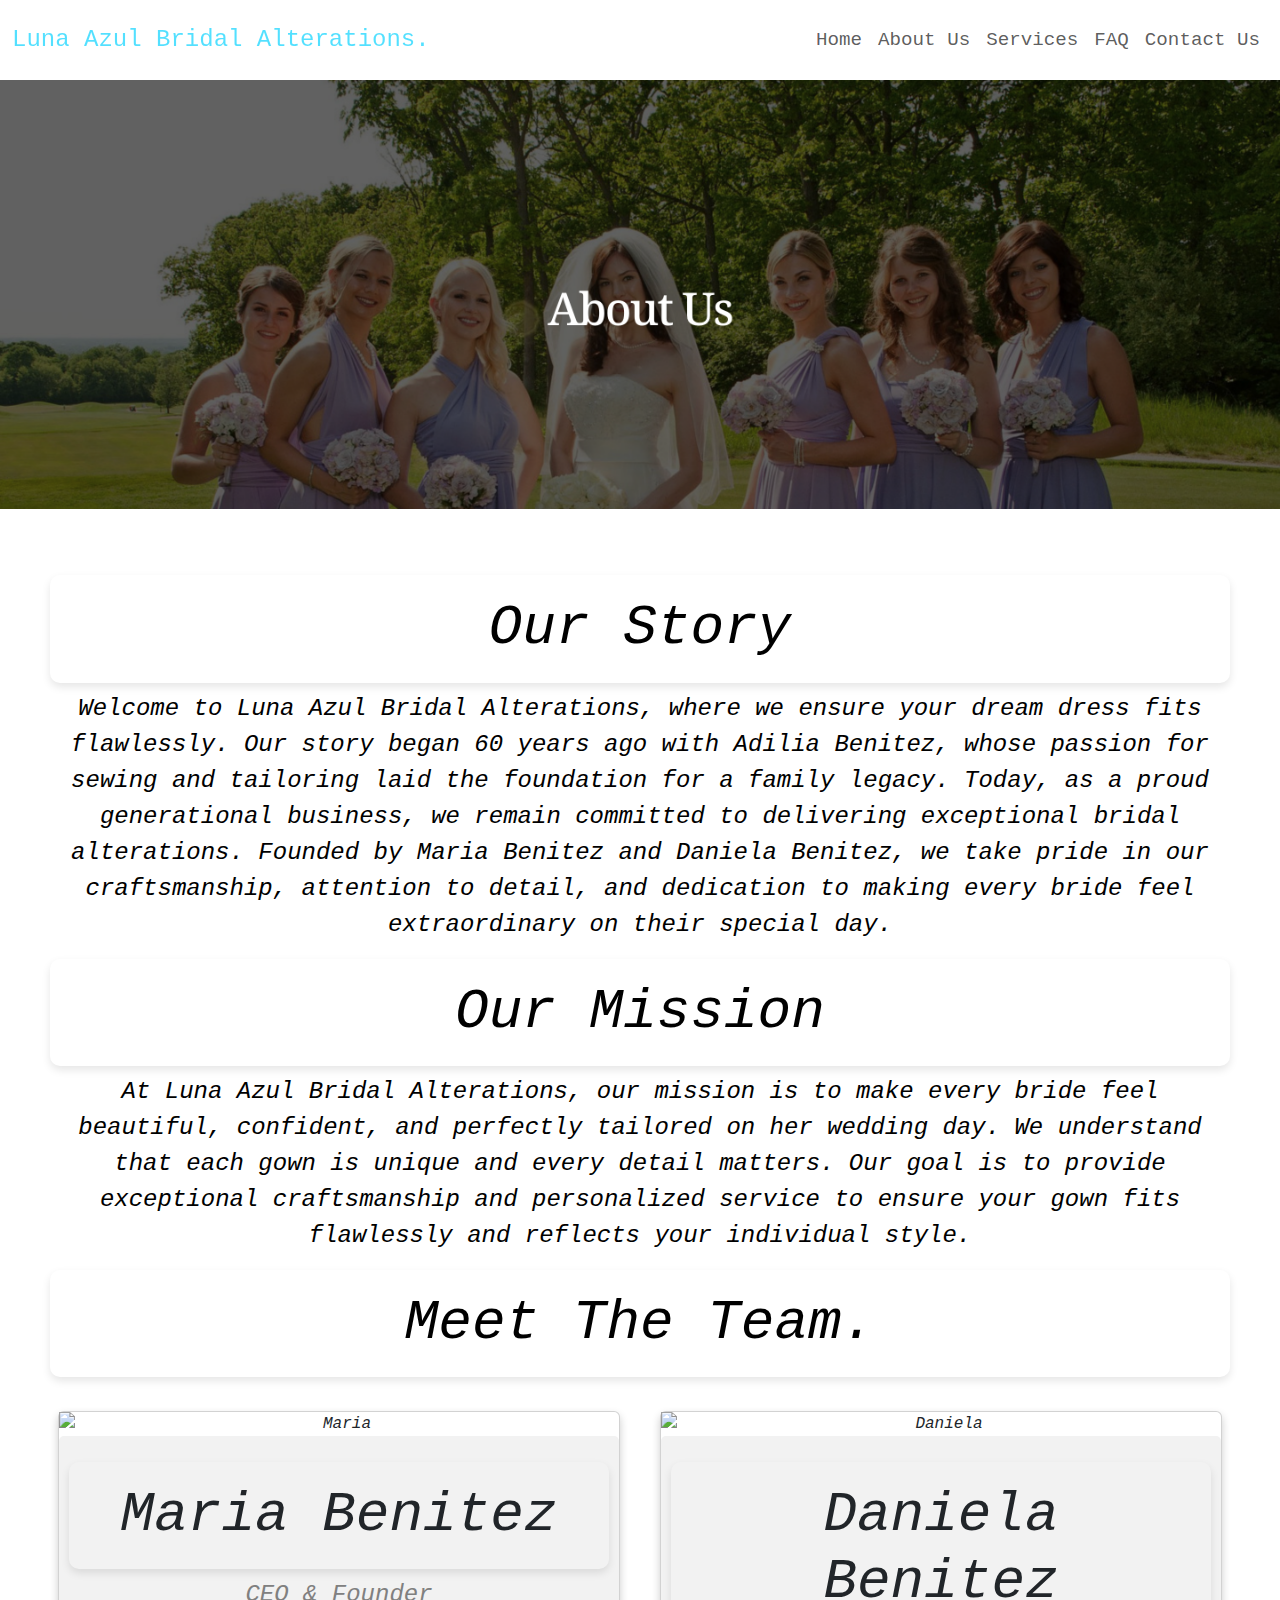
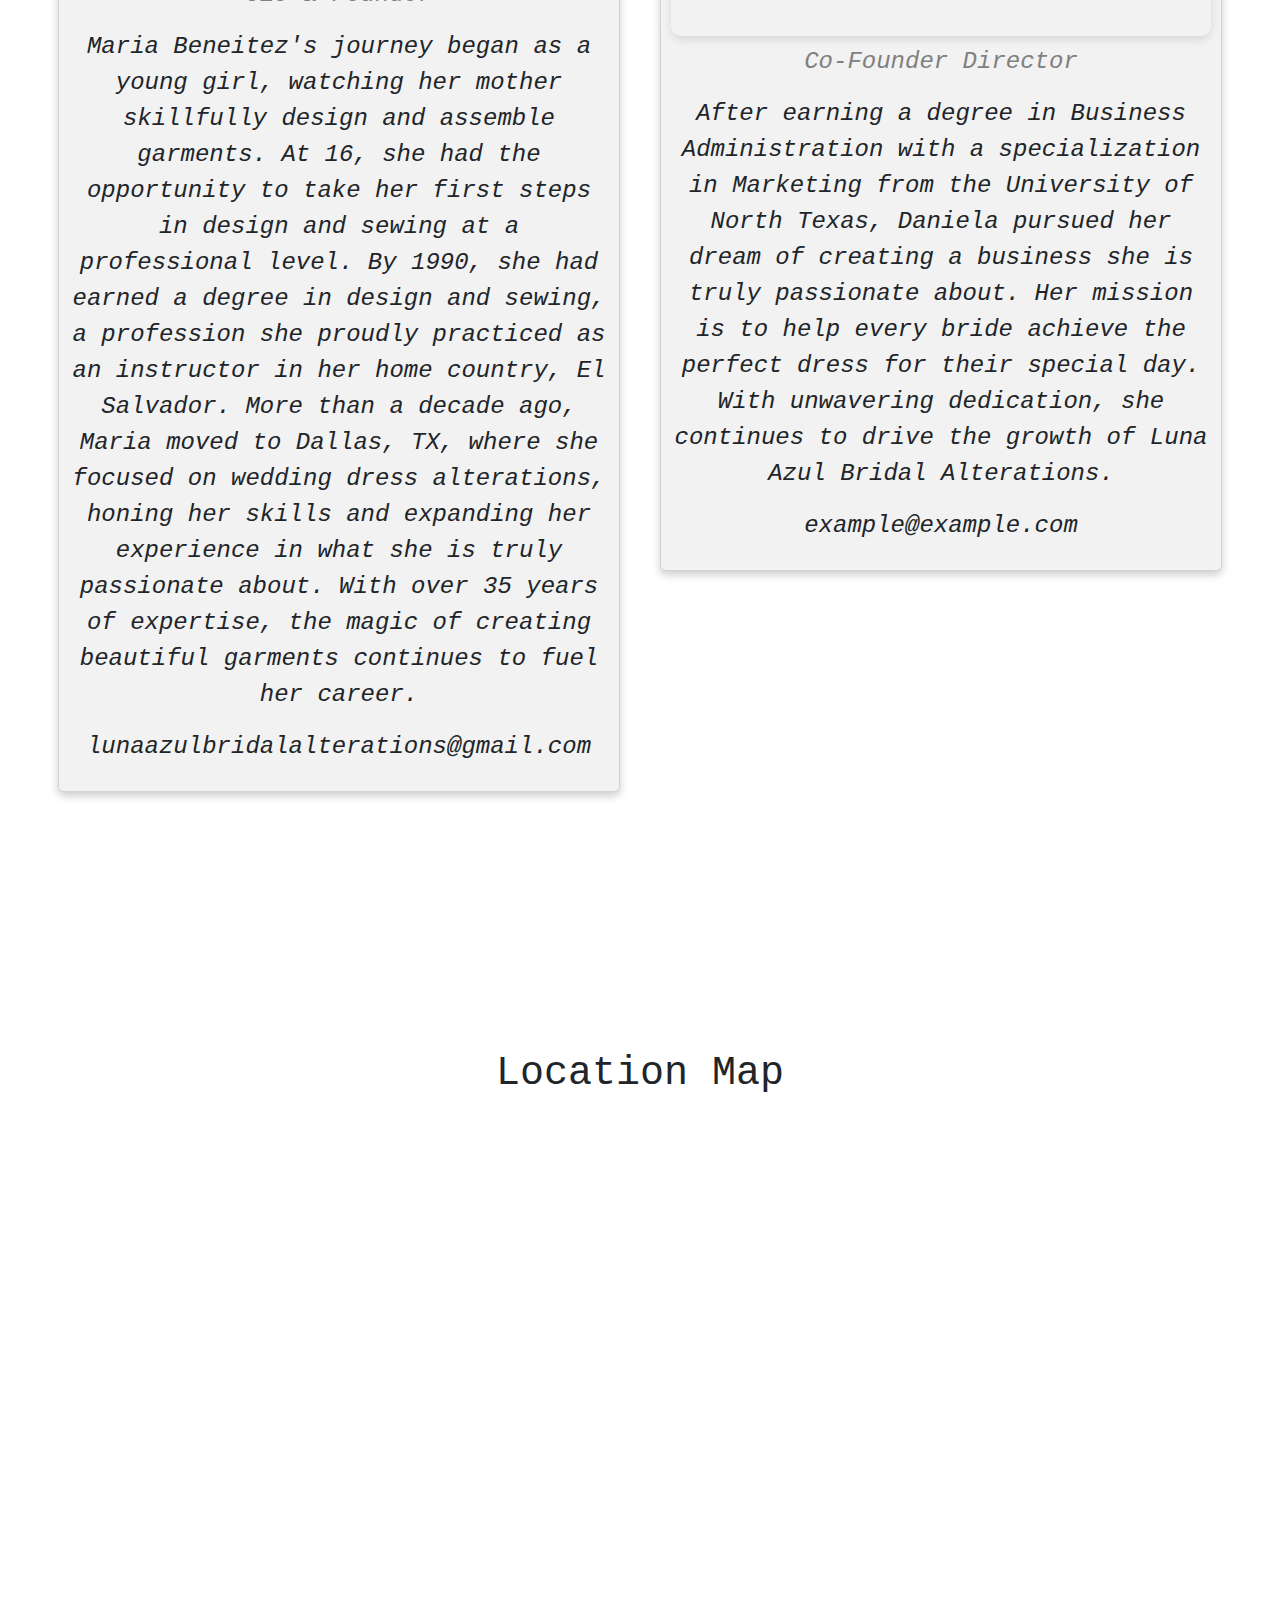
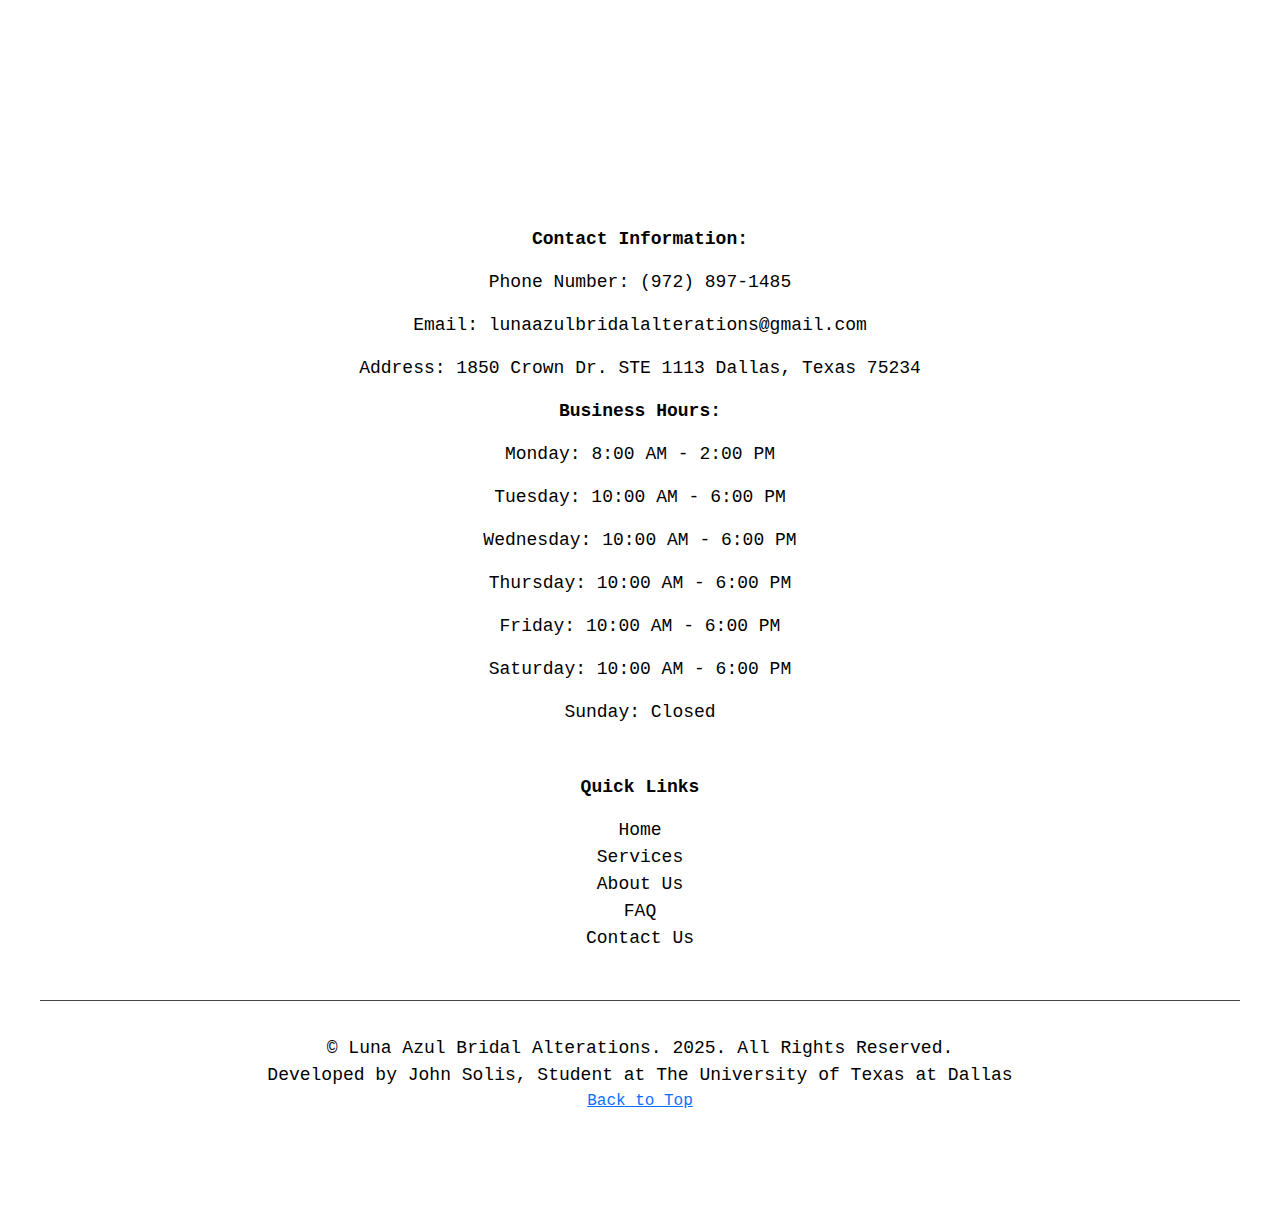
==== commit 3e1c79b7: "Add files via upload" ====
--- a/about.html
+++ b/about.html
@@ -35,7 +35,7 @@
   <!-- Navbar Section -->
   <nav class="navbar navbar-expand-md navbar-light">
     <div class="container-fluid">
-      <a href="#home" id="navbar__logo" class="navbar-brand">Luna Azul Bridal Alterations.</a>
+      <a href="index.html" id="navbar__logo" class="navbar-brand">Luna Azul Bridal Alterations.</a>
 
       <!-- Mobile menu toggle button (hamburger) -->
       <button class="navbar-toggler" type="button" data-bs-toggle="collapse" data-bs-target="#navbarNav" aria-controls="navbarNav" aria-expanded="false" aria-label="Toggle navigation">
@@ -219,7 +219,8 @@
         <li><a href="index.html">Home</a></li>
         <li><a href="services.html">Services</a></li>
         <li><a href="about.html">About Us</a></li>
-        <li><a href="#contact-us">Contact Us</a></li>
+        <li><a href="faq.html">FAQ</a></li>
+        <li><a href="contactus.html">Contact Us</a></li>
       </ul>
     </div>
 
@@ -227,7 +228,7 @@
 <div class="footer__bottom">
   <p class="website__rights">© Luna Azul Bridal Alterations. 2025. All Rights Reserved.</p>
   <p>Developed by John Solis, Student at The University of Texas at Dallas</p>
-  <a href="services.html" class="back-to-top">Back to Top</a>
+  <a href="about.html" class="back-to-top">Back to Top</a>
 </div>
 </div>
 
--- a/styles.css
+++ b/styles.css
@@ -3,7 +3,7 @@
     box-sizing: border-box;
     margin: 0;
     padding: 0;
-    font-family: 'Kumbh Sans', sans-serif;
+    font-family: "Lucida Console", "Courier New", monospace;
     scroll-behavior: smooth;
   }
   
@@ -1052,7 +1052,7 @@
   }
 
   iframe{
-    width: 80%;
+    width: 100%;
     height: 500px;
     filter: invert(100%);
   }
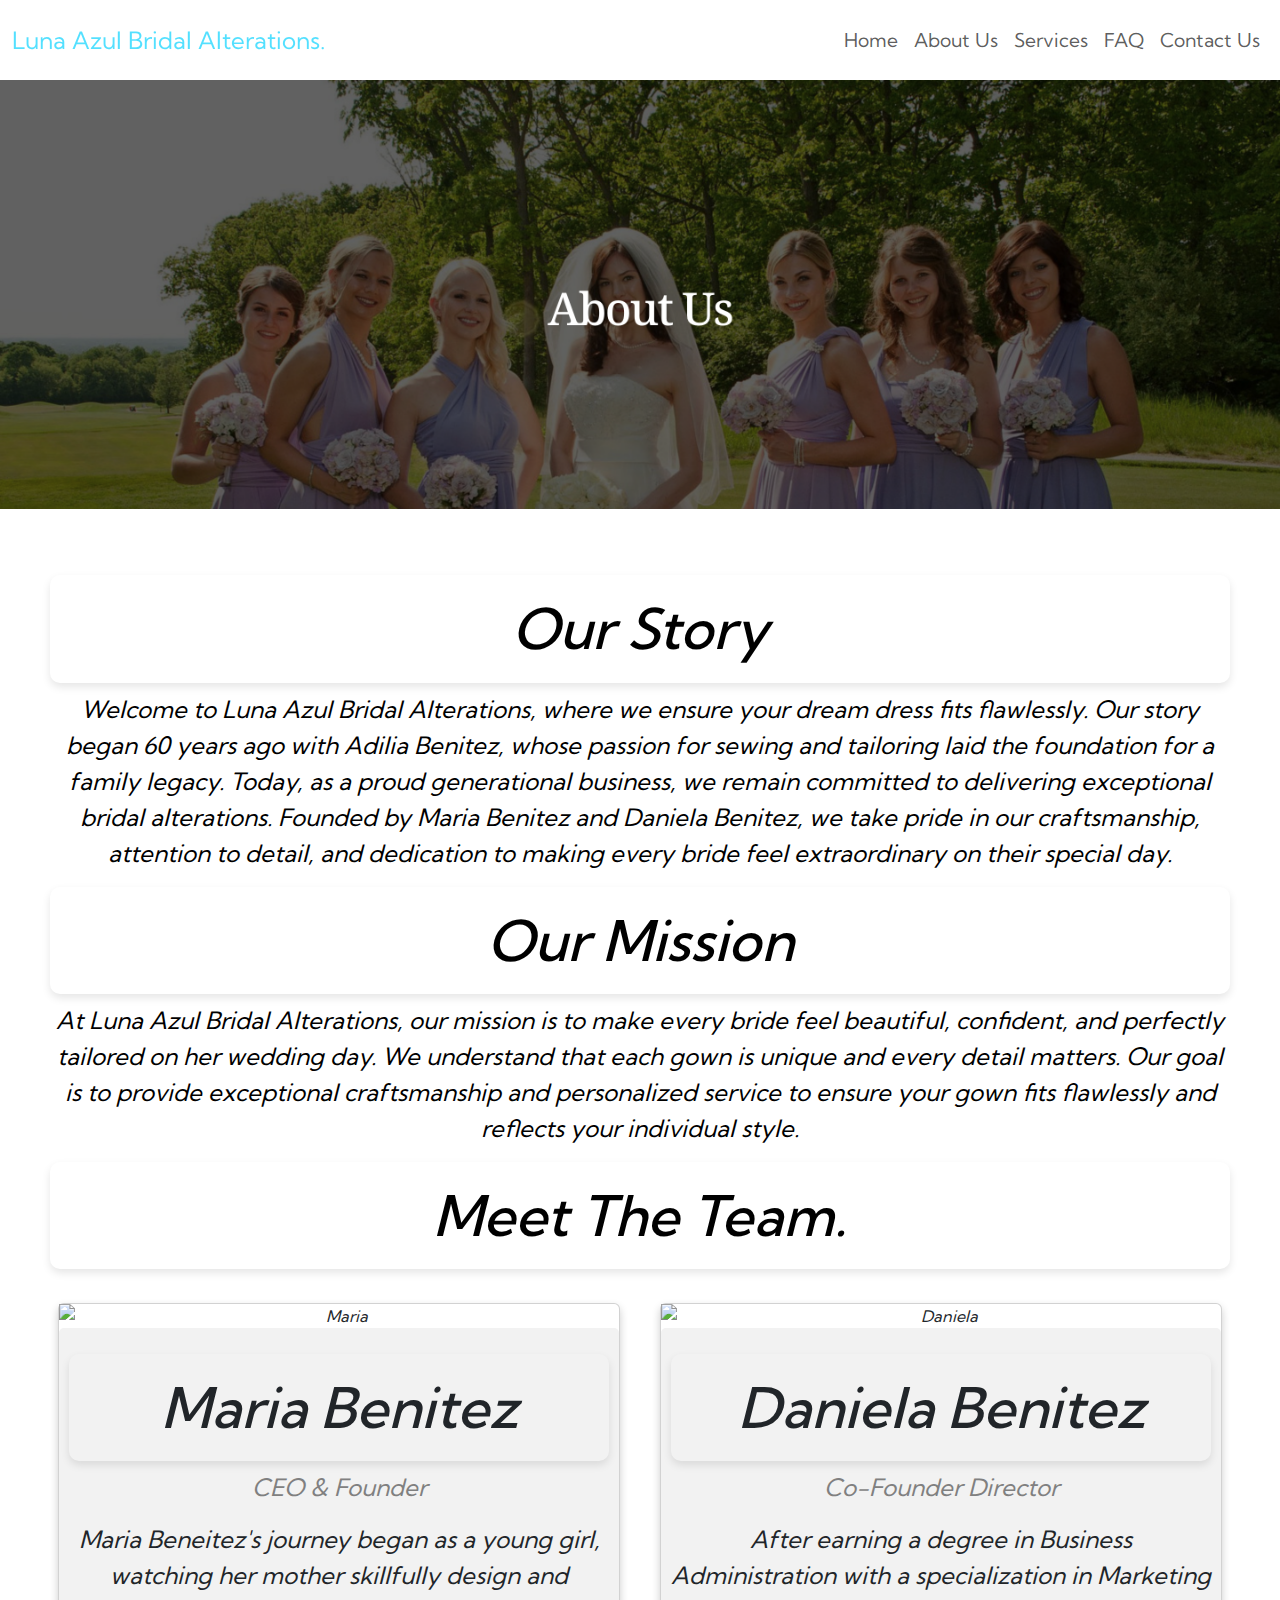
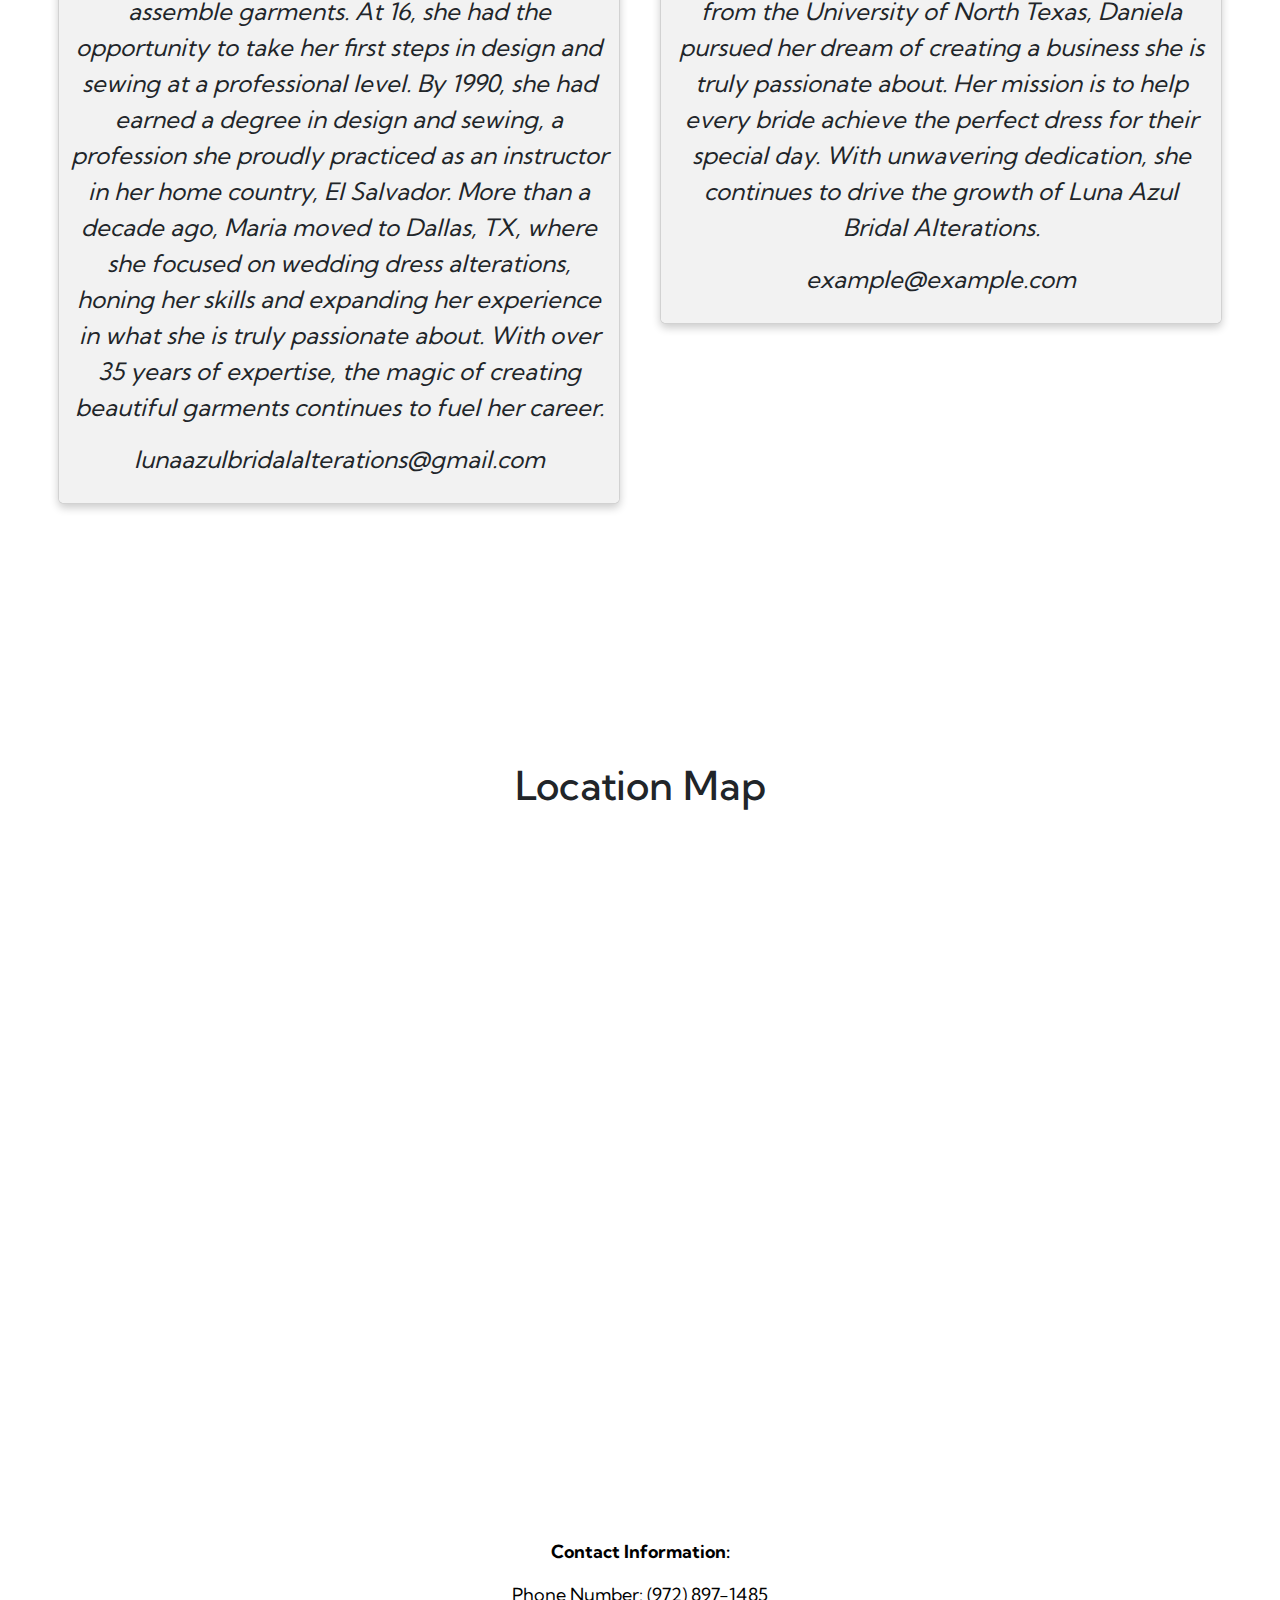
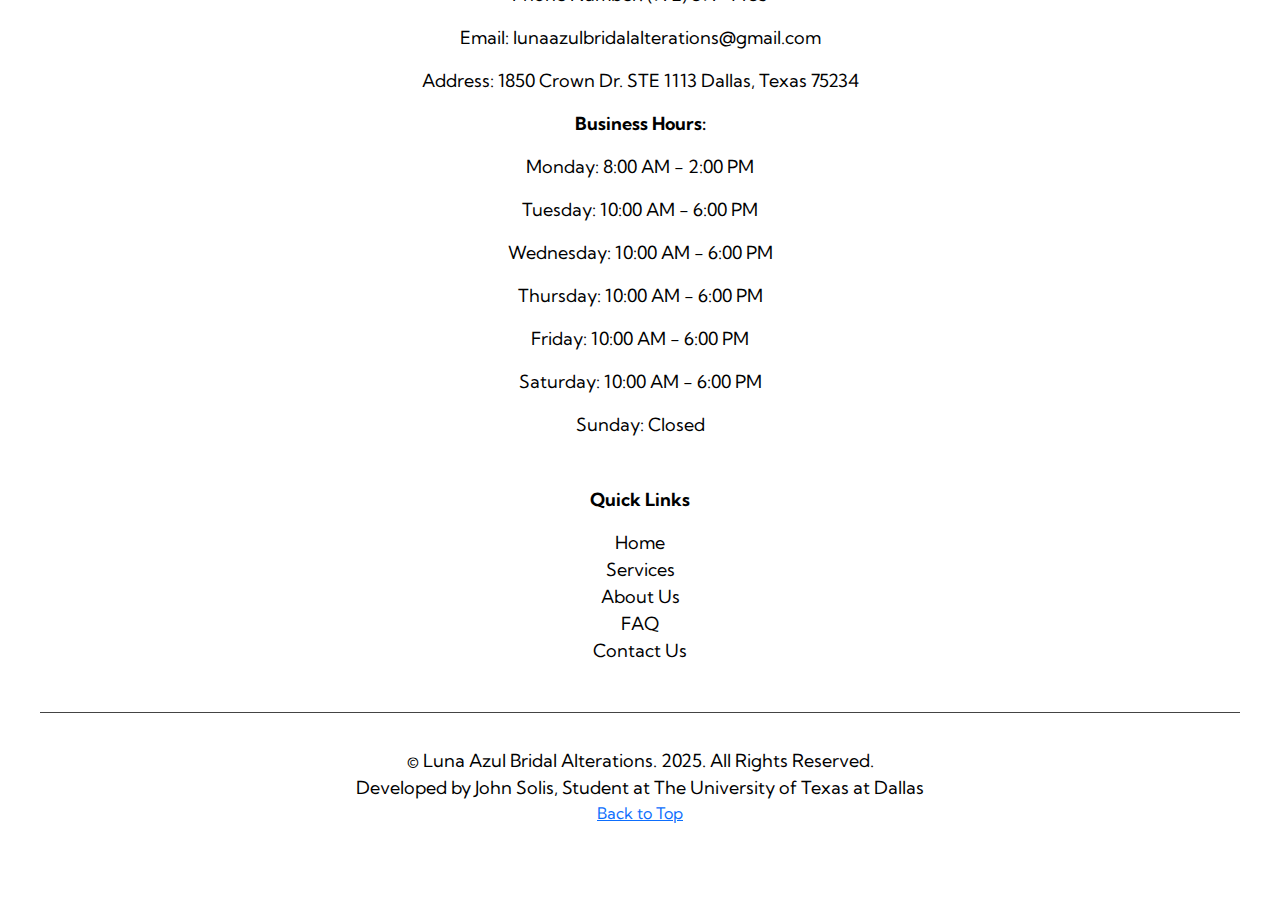
==== commit eed7c337: "Add files via upload" ====
--- a/about.html
+++ b/about.html
@@ -102,7 +102,7 @@
           <div class="row">
             <div class="column">
               <div class="card">
-                <img src="img1.jpg" alt="Maria" style="width:100%">
+                <img src="images/profile.jpg" alt="Maria" style="width:100%">
                 <div class="container">
                   <h2>Maria Benitez</h2>
                   <p class="title">CEO &amp; Founder</p>
@@ -116,7 +116,7 @@
           
             <div class="column">
               <div class="card">
-                <img src="img2.jpg" alt="Daniela" style="width:100%">
+                <img src="images/profile.jpg" alt="Daniela" style="width:100%">
                 <div class="container">
                   <h2>Daniela Benitez</h2>
                   <p class="title">Co-Founder Director</p>
--- a/styles.css
+++ b/styles.css
@@ -3,7 +3,7 @@
     box-sizing: border-box;
     margin: 0;
     padding: 0;
-    font-family: "Lucida Console", "Courier New", monospace;
+    font-family: 'Kumbh Sans', sans-serif;
     scroll-behavior: smooth;
   }
   
@@ -27,7 +27,7 @@
     width: 100%;
     max-width: 1300px;
     margin: 0 auto;
-    padding: 0 50px;
+    padding: 0 15px;
   }
   
   #navbar__logo {
@@ -98,44 +98,36 @@
   }
   
   /* Hamburger Menu Styling */
-.navbar__toggle .bar {
-  width: 25px;
-  height: 3px;
-  background-color: #fff;
-  margin: 5px 0;
-  transition: all 0.3s ease;
-}
 
 /* Mobile View */
 @media screen and (max-width: 960px) {
   .navbar__container {
     display: flex;
     justify-content: space-between;
+    align-items: center;
     height: 80px;
-    z-index: 1;
-    width: 100%;
-    max-width: 1300px;
+    width: 100%;
     padding: 0;
+    position: relative; /* Ensure container is positioned properly */
   }
 
   .navbar__menu {
-    display: block; /* Hidden by default */
+    display: none; /* Hidden by default */
     flex-direction: column;
     justify-content: center;
     align-items: center;
     position: absolute;
-    margin: 0;
     top: 80px;
+    left: 0;
     width: 100%;
     background-color: #131313;
     z-index: -1;
-    transition:none;
+    transition: none;
   }
 
   .navbar__menu.collapse {
     display:none;
   }
-  
 
   .navbar__menu.active {
     display: flex; /* Display when active */
@@ -145,7 +137,6 @@
     width: 100%;
   }
 
-
   .navbar__links {
     text-align: center;
     padding: 2rem;
@@ -155,42 +146,19 @@
 
   #mobile-menu {
     position: absolute;
-    top: 20%;
-    right: 5%;
-    transform: translate(5%, 20%);
-  }
-
-  #navbar__logo {
-    padding-left: 25px;
+    width: 30px; /* Adjust size */
+    height: 30px; /* Adjust size */
+    top: 10px;
+    left: 10px; /* Align it to the top-left corner */
+    cursor: pointer;
   }
 
   .navbar__toggle .bar {
     width: 25px;
     height: 3px;
     margin: 5px auto;
-    transition: all 0.3s ease-in-out;
-    background: #000000;
-  }
-
-  .button {
-    display: flex;
-    justify-content: center;
-    align-items: center;
-    width: 80%;
-    height: 80px;
-    margin: 0;
-  }
-
-  #mobile-menu {
-    position: absolute;
-    top: 20%;
-    right: 5%;
-    transform: translate(5%, 20%);
-  }
-
-  .navbar__toggle .bar {
-    display: block;
-    cursor: pointer;
+    background-color: #000;
+    transition: all 0.3s ease;
   }
 
   #mobile-menu.is-active .bar:nth-child(2) {
@@ -205,6 +173,7 @@
     transform: translateY(-8px) rotate(-45deg);
   }
 }
+
   
 /* Hero Section */
 .hero {
@@ -889,6 +858,7 @@
   height: 300;
   position: relative;
   width: 500;
+  margin: auto;
   }
 
     /* Hide the images by default */
@@ -908,28 +878,32 @@
       object-fit: contain;
     }
   
-  /* Next & previous buttons */
-  .prev, .next {
-    background: #eee;
-    padding: 16px;
-    position: absolute;
-    top: 50%;
-    transform: translateY(-50%);
-    font-size: 20px;
-    box-shadow: 0 4px 8px rgba(0, 0, 0.6);
-    z-index: 100;
-    cursor: pointer;
-    transition: 1000ms;
-  }
+/* Next & previous buttons */
+.prev, .next {
+  cursor: pointer;
+  position: absolute;
+  top: 50%;
+  width: auto;
+  padding: 16px;
+  margin-top: -22px;
+  color: white;
+  font-weight: bold;
+  font-size: 18px;
+  transition: 0.6s ease;
+  border-radius: 0 3px 3px 0;
+  user-select: none;
+}
 
 /* Position the "next button" to the right */
 .next {
   right: 0;
+  border-radius: 3px 0 0 3px;
 }
 
 /* Position the "previous button" to the left */
 .prev {
   left: 0;
+  border-radius: 3px 0 0 3px;
 }
   
   /* On hover, add a black background color with a little bit see-through */
@@ -938,13 +912,6 @@
     color: #fff; /* White text color (arrow) on hover */
   }
   
-  .prev {
-    left: 0;
-  }
-
-  .next {
-    right: 0;
-  }
   
   /* The dots/bullets/indicators */
 .navigation-dots {
@@ -1052,7 +1019,7 @@
   }
 
   iframe{
-    width: 100%;
+    width: 80%;
     height: 500px;
     filter: invert(100%);
   }
